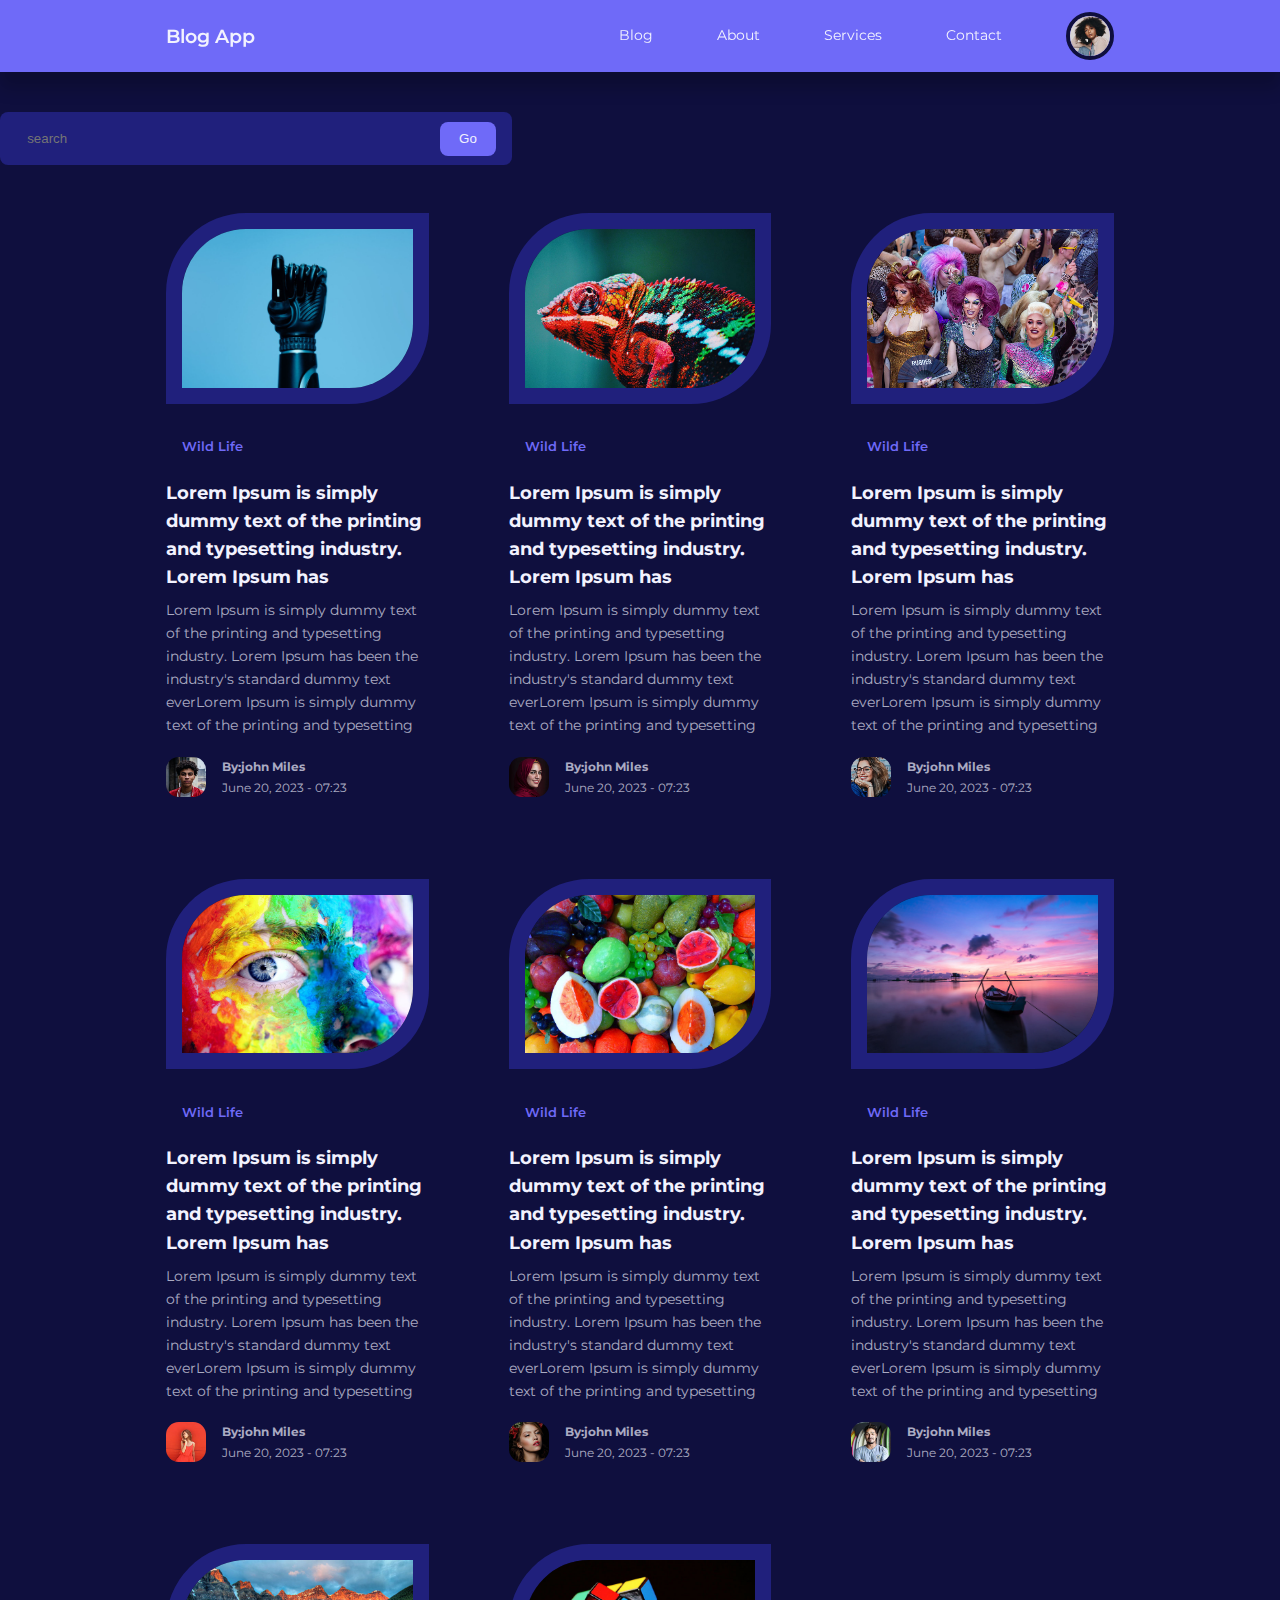
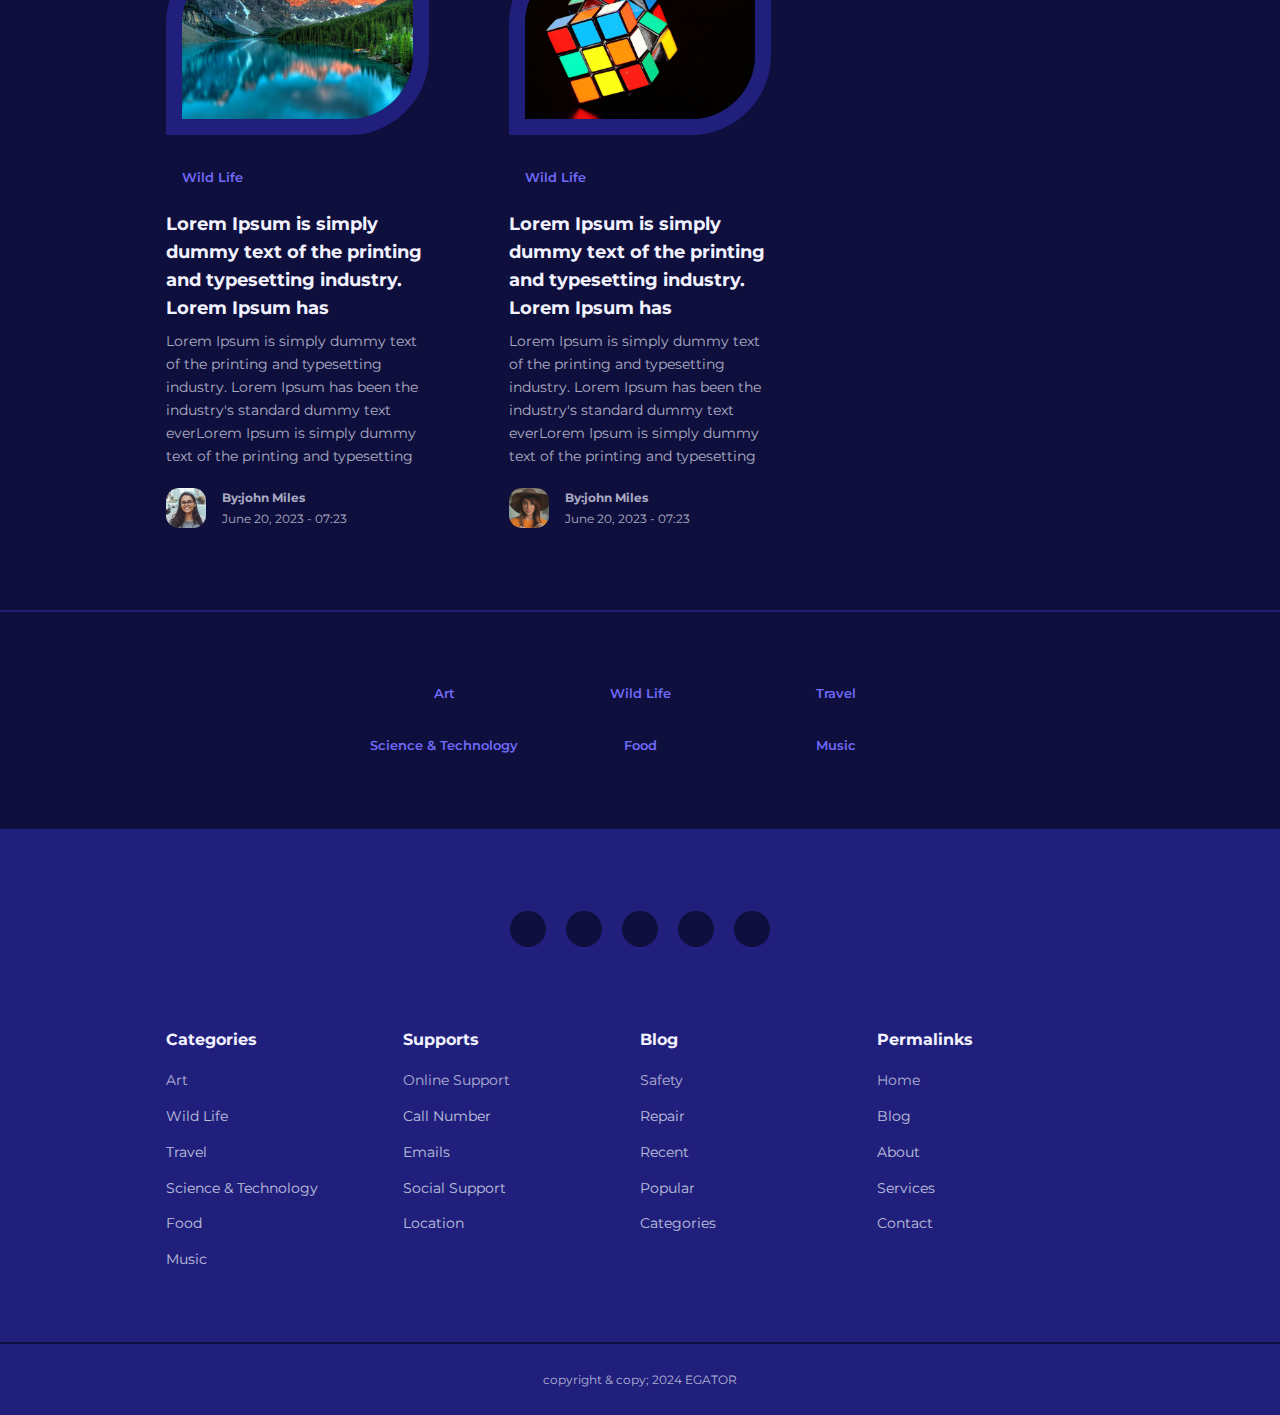
==== blogs_app/blog.html @ 901ac604 "update" ====
<!DOCTYPE html>
<html lang="en">
  <head>
    <meta charset="UTF-8" />
    <meta name="viewport" content="width=device-width, initial-scale=1.0" />
    <title>Responsive Multipage Blog Website</title>
    <link rel="stylesheet" href="style.css" />
    <link
      rel="stylesheet"
      href="https://unicons.iconscout.com/release/v4.0.0/css/line.css"
    />
    <link rel="preconnect" href="https://fonts.googleapis.com" />
    <link rel="preconnect" href="https://fonts.gstatic.com" crossorigin />
    <link
      href="https://fonts.googleapis.com/css2?family=Montserrat:wght@100..900&family=Open+Sans:wght@300..800&display=swap"
      rel="stylesheet"
    />
  </head>
  <body>
    <!-- Start Navbar -->
    <nav>
      <div class="container nav__container">
        <a href="index.html" class="nav__logo">Blog App</a>
        <ul class="nav__items">
          <li><a href="blog.html">Blog</a></li>
          <li><a href="about.html">About</a></li>
          <li><a href="services.html">Services</a></li>
          <li><a href="contact.html">Contact</a></li>
          <!-- <li><a href="signin.html">sign In</a></li> -->
          <li class="nav__profile">
            <div class="avatar"><img src="./images/avatar1.jpg" /></div>
            <ul>
              <li><a href="dashboard.html">Dashboard</a></li>
              <li><a href="logout.html">Log Out</a></li>
            </ul>
          </li>
        </ul>
        <button id="open__nav-btn"><i class="uil uil-bars"></i></button>
        <button id="close__nav-btn"><i class="uil uil-times"></i></button>
      </div>
    </nav>
    <!-- End of Navbar -->

    <!--   start search section -->
     <section class="search__bar">
      <form class="search search__bar-container" action="">
        <div>
          <i class="uil uil-search"></i>
          <input type="search" name="" placeholder="search">
        </div>
        <button type="submit" class="btn">Go</button>
      </form>
     </section>
    <!--   End search section -->
 
    <!-- Start Post -->
    <section class="posts">
      <div class="container posts__container">
        <article class="post">
          <div class="post__thumbnail">
            <img src="./images/blog2.jpg" />
          </div>
          <div class="post__info">
            <a href="" class="category__button">Wild Life</a>
            <h3 class="post__title">
              <a href="post.html"
                >Lorem Ipsum is simply dummy text of the printing and
                typesetting industry. Lorem Ipsum has</a
              >
            </h3>
            <p class="post__body">Lorem Ipsum is simply dummy text of the printing and typesetting
              industry. Lorem Ipsum has been the industry's standard dummy text
              everLorem Ipsum is simply dummy text of the printing and typesetting
            </p>
            <div class="post__author">
              <div class="post__author-avatar">
                <img src="./images/avatar3.jpg">
              </div>
              <div class="post__author-info">
                <h5>By:john Miles</h5>
                <small>June 20, 2023 - 07:23</small>
              </div>
            </div>
          </div>
        </article>
        <article class="post">
          <div class="post__thumbnail">
            <img src="./images/blog3.jpg" />
          </div>
          <div class="post__info">
            <a href="" class="category__button">Wild Life</a>
            <h3 class="post__title">
              <a href="post.html"
                >Lorem Ipsum is simply dummy text of the printing and
                typesetting industry. Lorem Ipsum has</a
              >
            </h3>
            <p class="post__body">Lorem Ipsum is simply dummy text of the printing and typesetting
              industry. Lorem Ipsum has been the industry's standard dummy text
              everLorem Ipsum is simply dummy text of the printing and typesetting
            </p>
            <div class="post__author">
              <div class="post__author-avatar">
                <img src="./images/avatar4.jpg">
              </div>
              <div class="post__author-info">
                <h5>By:john Miles</h5>
                <small>June 20, 2023 - 07:23</small>
              </div>
            </div>
          </div>
        </article>
        <article class="post">
          <div class="post__thumbnail">
            <img src="./images/blog4.jpg" />
          </div>
          <div class="post__info">
            <a href="" class="category__button">Wild Life</a>
            <h3 class="post__title">
              <a href="post.html"
                >Lorem Ipsum is simply dummy text of the printing and
                typesetting industry. Lorem Ipsum has</a
              >
            </h3>
            <p class="post__body">Lorem Ipsum is simply dummy text of the printing and typesetting
              industry. Lorem Ipsum has been the industry's standard dummy text
              everLorem Ipsum is simply dummy text of the printing and typesetting
            </p>
            <div class="post__author">
              <div class="post__author-avatar">
                <img src="./images/avatar5.jpg">
              </div>
              <div class="post__author-info">
                <h5>By:john Miles</h5>
                <small>June 20, 2023 - 07:23</small>
              </div>
            </div>
          </div>
        </article>
        <article class="post">
          <div class="post__thumbnail">
            <img src="./images/blog5.jpg" />
          </div>
          <div class="post__info">
            <a href="" class="category__button">Wild Life</a>
            <h3 class="post__title">
              <a href="post.html"
                >Lorem Ipsum is simply dummy text of the printing and
                typesetting industry. Lorem Ipsum has</a
              >
            </h3>
            <p class="post__body">Lorem Ipsum is simply dummy text of the printing and typesetting
              industry. Lorem Ipsum has been the industry's standard dummy text
              everLorem Ipsum is simply dummy text of the printing and typesetting
            </p>
            <div class="post__author">
              <div class="post__author-avatar">
                <img src="./images/avatar6.jpg">
              </div>
              <div class="post__author-info">
                <h5>By:john Miles</h5>
                <small>June 20, 2023 - 07:23</small>
              </div>
            </div>
          </div>
        </article>
        <article class="post">
          <div class="post__thumbnail">
            <img src="./images/blog6.jpg" />
          </div>
          <div class="post__info">
            <a href="" class="category__button">Wild Life</a>
            <h3 class="post__title">
              <a href="post.html"
                >Lorem Ipsum is simply dummy text of the printing and
                typesetting industry. Lorem Ipsum has</a
              >
            </h3>
            <p class="post__body">Lorem Ipsum is simply dummy text of the printing and typesetting
              industry. Lorem Ipsum has been the industry's standard dummy text
              everLorem Ipsum is simply dummy text of the printing and typesetting
            </p>
            <div class="post__author">
              <div class="post__author-avatar">
                <img src="./images/avatar7.jpg">
              </div>
              <div class="post__author-info">
                <h5>By:john Miles</h5>
                <small>June 20, 2023 - 07:23</small>
              </div>
            </div>
          </div>
        </article>
        <article class="post">
          <div class="post__thumbnail">
            <img src="./images/blog7.jpg" />
          </div>
          <div class="post__info">
            <a href="" class="category__button">Wild Life</a>
            <h3 class="post__title">
              <a href="post.html"
                >Lorem Ipsum is simply dummy text of the printing and
                typesetting industry. Lorem Ipsum has</a
              >
            </h3>
            <p class="post__body">Lorem Ipsum is simply dummy text of the printing and typesetting
              industry. Lorem Ipsum has been the industry's standard dummy text
              everLorem Ipsum is simply dummy text of the printing and typesetting
            </p>
            <div class="post__author">
              <div class="post__author-avatar">
                <img src="./images/avatar8.jpg">
              </div>
              <div class="post__author-info">
                <h5>By:john Miles</h5>
                <small>June 20, 2023 - 07:23</small>
              </div>
            </div>
          </div>
        </article>
        <article class="post">
          <div class="post__thumbnail">
            <img src="./images/blog8.jpg" />
          </div>
          <div class="post__info">
            <a href="" class="category__button">Wild Life</a>
            <h3 class="post__title">
              <a href="post.html"
                >Lorem Ipsum is simply dummy text of the printing and
                typesetting industry. Lorem Ipsum has</a
              >
            </h3>
            <p class="post__body">Lorem Ipsum is simply dummy text of the printing and typesetting
              industry. Lorem Ipsum has been the industry's standard dummy text
              everLorem Ipsum is simply dummy text of the printing and typesetting
            </p>
            <div class="post__author">
              <div class="post__author-avatar">
                <img src="./images/avatar9.jpg">
              </div>
              <div class="post__author-info">
                <h5>By:john Miles</h5>
                <small>June 20, 2023 - 07:23</small>
              </div>
            </div>
          </div>
        </article>
        <article class="post">
          <div class="post__thumbnail">
            <img src="./images/blog9.jpg" />
          </div>
          <div class="post__info">
            <a href="" class="category__button">Wild Life</a>
            <h3 class="post__title">
              <a href="post.html"
                >Lorem Ipsum is simply dummy text of the printing and
                typesetting industry. Lorem Ipsum has</a
              >
            </h3>
            <p class="post__body">Lorem Ipsum is simply dummy text of the printing and typesetting
              industry. Lorem Ipsum has been the industry's standard dummy text
              everLorem Ipsum is simply dummy text of the printing and typesetting
            </p>
            <div class="post__author">
              <div class="post__author-avatar">
                <img src="./images/avatar10.jpg">
              </div>
              <div class="post__author-info">
                <h5>By:john Miles</h5>
                <small>June 20, 2023 - 07:23</small>
              </div>
            </div>
          </div>
        </article>
      </div>
    </section>
<!-- End of Post -->

<!-- Start Category -->
<section class="category__buttons">
  <div class="container category__buttons-container">
    <a href="" class="category__button">Art</a>
    <a href="" class="category__button">Wild Life</a>
    <a href="" class="category__button">Travel</a>
    <a href="" class="category__button">Science & Technology</a>
    <a href="" class="category__button">Food</a>
    <a href="" class="category__button">Music</a>
 </div>
</section>
<!-- End of Category -->

<!-- Start Category -->
 <footer class="footer">
  <div class="footer__socials">
    <a href="https://www.youtube.com/egatortutorials" target="_blank"><i class="uil uil-youtube"></i></a>
    <a href="https://www.facebook.com/" target="_blank"><i class="uil uil-facebook"></i></a>
    <a href="https://www.instagram.com/" target="_blank"><i class="uil uil-instagram"></i></a>
    <a href="https://www.linkedin.com/" target="_blank"><i class="uil uil-linkedin"></i></a>
    <a href="https://www.twiter.com/" target="_blank"><i class="uil uil-twiter"></i></a>
  </div>
  <div class="container footer__container">
    <article>
      <h4>Categories</h4>
        <ul>
          <li><a href=""></a>Art</li>
          <li><a href="">Wild Life</a></li>
          <li><a href="">Travel</a></li>
          <li><a href="">Science & Technology</a></li>
          <li><a href="">Food</a></li>
          <li><a href="">Music</a></li>
        </ul>
    </article>
    <article>
      <h4>Supports</h4>
        <ul>
          <li><a href=""></a>Online Support</li>
          <li><a href="">Call Number</a></li>
          <li><a href="">Emails</a></li>
          <li><a href="">Social Support</a></li>
          <li><a href="">Location</a></li>
        </ul>
    </article>
    <article>
      <h4>Blog</h4>
        <ul>
          <li><a href=""></a>Safety</li>
          <li><a href="">Repair</a></li>
          <li><a href="">Recent</a></li>
          <li><a href="">Popular</a></li>
          <li><a href="">Categories</a></li>
        </ul>
    </article>
    <article>
      <h4>Permalinks</h4>
        <ul>
          <li><a href=""></a>Home</li>
          <li><a href="">Blog</a></li>
          <li><a href="">About</a></li>
          <li><a href="">Services</a></li>
          <li><a href="">Contact</a></li>
        </ul>
    </article>
  </div>
  <div class="footer__copyright">
    <small>copyright & copy; 2024 EGATOR</small>
  </div>
 </footer>
<!-- End of Category -->
<script src="main.js"></script>
  </body>
</html>
---- blogs_app/style.css ----
:root {
  --color-primary: #6f6af8;
  --color-primary-light: hsl(242, 91%, 69, 18%);
  --color-primary-variant: #5854c7;
  --color-red: #da0f3f;
  --color-red-light: hsl(346, 87%, 46%, 15%);
  --color-green: #00c476;
  --color-green-light: hsl(156, 100%, 38%, 15%);
  --color-gray-900: #20207c;
  --color-gray-700: #2d2b7c;
  --color-gray-300: rgba(242, 242, 254, 0.3);
  --color-gray-200: rgba(241, 241, 255, 0.7);
  --color-white: #f2f2fe;
  --color-bg: #0f0f3e;

  transition: all 300ms ease;

  --container-width-lg: 74%;
  --container-width-md: 88%;
  --font-width: 40%;

  --card-border-radius-1: 0.3rem;
  --card-border-radius-2: 0.5rem;
  --card-border-radius-3: 0.8rem;
  --card-border-radius-4: 2rem;
  --card-border-radius-5: 5rem;
}

* {
  margin: 0;
  padding: 0;
  outline: 0;
  border: 0;
  appearance: 0;
  list-style: none;
  text-decoration: none;
}

body {
  font-family: "Montserrat", sans-serif;
  line-height: 1.6;
  color: var(--color-gray-200);
  /* overflow: hidden; */
  background-color: var(--color-bg);
  font-size: 0.9rem;
}

.container {
  width: var(--container-width-lg);
  max-width: 1800px;
  margin-inline: auto;
}
section {
  margin-top: 3rem;
  width: 100vw;
}
h1 h2 h3 h4 h5 {
  color: var(--color-white);
}
h1 {
  font-size: 3rem;
  margin: 1rem 0;
}
h2 {
  font-size: 1.7rem;
  margin: 1rem 0;
}
h3 {
  font-size: 1.1rem;
  margin: 0.8rem 0 0.5rem;
}
h4 {
  font-size: 1rem;
}
a {
  color: var(--color-white);
  transition: var(--transition);
}
img {
  display: block;
  width: 100%;
  object-fit: cover;
}

/* NavBar styling *********************************************/
nav {
  background: var(--color-primary);
  width: 100vw;
  height: 4.5rem;
  position: fixed;
  top: 0;
  z-index: 10;
  box-shadow: 0 1rem 1rem rgba(0, 0, 0, 0.2);
}
nav button {
  display: none;
}
.nav__container {
  height: 100%;
  display: flex;
  align-items: center;
  justify-content: space-between;
}
.avatar {
  width: 2.5rem;
  height: 2.5rem;
  border-radius: 50%;
  overflow: hidden;
  border: 0.3rem solid var(--color-bg);
}
.nav__logo {
  font-weight: 600;
  font-size: 1.2rem;
}
.nav__items {
  display: flex;
  align-items: center;
  gap: 4rem;
}
.nav__profile {
  position: relative;
  cursor: pointer;
}
.nav__profile ul {
  position: absolute;
  top: 125%;
  right: 0;
  display: flex;
  flex-direction: column;
  box-shadow: 0 3rem 3rem rgba(0, 0, 0, 0.4);
  background: var(--color-gray-900);
  visibility: hidden;
  opacity: 0;
  transition: var(--transition);
}
.nav__profile:hover > ul {
  visibility: visible;
  opacity: 1;
}
.nav__profile ul li a {
  padding: 1rem;
  background: var(--color-gray-900);
  display: block;
  width: 100%;
}
.nav__profile ul li:last-child a {
  background: var(--color-red);
  color: var(--color-bg);
}

/* category button *******************************************************/
.category__button {
  background: var(--color-primary-light);
  color: var(--color-primary);
  display: inline-block;
  padding: 0.5rem 1rem;
  border-radius: var(--card-border-radius-2);
  font-weight: 600;
  font-size: 0.8rem;
  text-align: center;
}
.category__button:hover {
  color: var(--color-white);
}

/* general post ******************************************************/
.post__thumbnail {
  border-radius: var(--card-border-radius-5) 0;
  border: 1rem solid var(--color-gray-900);
  overflow: hidden;
  margin-bottom: 1.6rem;
}

.post:hover.post__thumbnail img {
  filter: saturate(0);
  transition: filter 500ms ease;
}
.post__author {
  display: flex;
  gap: 1rem;
  margin-top: 1.2rem;
}
.post__author-avatar {
  width: 2.5rem;
  height: 2.5rem;
  border-radius: var(--card-border-radius-3);
  overflow: hidden;
}

/* Featured ***************************************************************/
.featured {
  margin-top: 8rem;
}

.featured__container {
  display: grid;
  grid-template-columns: 1fr 1fr;
  gap: 4rem;
}
.featured .post__thumbnail {
  height: fit-content;
}

/* Post ***************************************************************/

.posts__container {
  display: grid;
  grid-template-columns: repeat(3, 1fr);
  gap: 5rem;
  margin-bottom: 5rem;
}

/* Category Buttons ***************************************************************/
.category__buttons {
  padding: 4rem 0;
  border-top: 2px solid var(--color-gray-900);
  border-bottom: 2px solid var(--color-gray-900);
}

.category__buttons-container {
  width: fit-content;
  display: grid;
  grid-template-columns: repeat(3, 1fr);
  gap: 1rem;
}

/* Category Buttons ***************************************************************/
.footer {
  background: var(--color-gray-900);
  padding: 5rem 0 0;
  box-shadow: inset 0 1.5rem grba(0, 0, 0, 0.2);
}
.footer__socials {
  margin-inline: auto;
  width: fit-content;
  margin-bottom: 5rem;
  display: flex;
  justify-content: space-between;
  align-items: center;
  gap: 1.2rem;
}
.footer__socials a {
  background-color: var(--color-bg);
  border-radius: 50%;
  width: 2.3rem;
  height: 2.3rem;
  display: flex;
  align-items: center;
  justify-content: center;
}
.footer__socials a:hover {
  background-color: var(--color-white);
  color: var(--color-bg);
}
.footer__container {
  display: grid;
  grid-template-columns: repeat(4, 1fr);
}
.footer h4 {
  color: var(--color-white);
  margin-bottom: 0.6rem;
}
.footer ul li {
  padding: 0.4rem 0;
}
.footer ul a {
  opacity: 0.75;
}
.footer ul a:hover {
  letter-spacing: 0.2rem;
  opacity: 1;
}
.footer__copyright {
  text-align: center;
  padding: 1.5rem 0;
  border-top: 2px solid var(--color-bg);
  margin-top: 4rem;
}

/* serch bar style *********************************************/
.search__bar {
 margin-top: 7rem;
}
.search__bar-container {
  position: relative;
  width: 30rem;
  background: var(--color-gray-900);
  display: flex;
  align-items: center;
  justify-content: space-between;
  overflow: hidden;
  padding: 0.6rem 1rem;
  border-radius: var(--card-border-radius-2);
  color: var(--color-gray-300);
}
.search__bar-container > div{
  width: 100%;
  display: flex;
  align-items: center;
}
.search__bar input{
  background: transparent;
  margin-left: 0.7rem;
  padding: 0.5rem 0;
  width: 100%;
}
.search__bar-input::placeholder{
  color: var(--color-gray-300);
}

/* button *********************************************/

.btn{
  display: inline-block;
  width: fit-content;
  padding: 0.6rem 1.2rem;
  background: var(--color-primary);
  border-radius: var(--card-border-radius-2);
  cursor: pointer;
  transition: var(--transition);
  color: var(--color-white);
}

/* single post *********************************************/
.singlepost{
  margin: 6rem 0 2rem;
}
.singlepost__container{
  width: var(--font-width);
  background: var(--color-gray-900);
  padding: 1rem 2rem 3rem;
}
.singlepost__thumbnail{
 margin: 1.5rem 0 1rem;
}
.singlepost__container p{
  margin-top: 1rem;
  line-height: 1.7;
}

/* Media Query (Medium Device) *********************************************/
@media screen and (max-width: 1024) {
  /* ********************** General ******************************* */
  .container {
    width: var(--container-width-md);
  }

  h2 {
    font-size: 1.6rem;
  }
  h3 {
    font-size: 1.2rem;
  }
  h3 {
    font-size: 0.8rem;
  }

/* ********************** General ******************************* */
nav button {
  display: inline-block;
  font-size: 1.5rem;
  background: transparent;
  color: var(--color-white);
  cursor: pointer;
}
nav button#close_nav-btn {
  display: none;
}
.nav__container {
  position: relative;
}
.nav__items {
  position: absolute;
  flex-direction: column;
  top: 100%;
  right: 0rem;
  width: 12rem;
  align-items: flex-start;
  justify-content: center;
  gap: 0;
  display: none;
}
.nav__items li {
  width: 100%;
  height: 4.5rem;
  display: flex;
  align-items: center;
  box-shadow: -2rem 3rem 7rem rgba(0, 0, 0, 0.7);
  background: var(--color-gray-900);
  border-top: 1px solid var(--color-bg);
  animation: animateDropdown 1s 0s ease forwards;
  opacity: 0;
  transform-origin: top;
}
.nav__items li:nth-child(2) {
  animation-delay: 200ms;
}
.nav__items li:nth-child(3) {
  animation-delay: 400ms;
}
.nav__items li:nth-child(4) {
  animation-delay: 600ms;
}
.nav__items li:nth-child(5) {
  animation-delay: 800ms;
}

@keyframes animateDropdown {
  0% {
    transform: rotateX(90deg);
  }
  100% {
    transform: rotateX(0deg);
    opacity: 1;
  }
}
.nav__items li a {
  border: 0;
  width: 100%;
  height: 100%;
  background: var(--color-gray-900);
  padding: 0 2rem;
  display: flex;
  align-items: center;
}
.nav__profile {
  background: var(--color-gray-900);
}
.nav__profile ul {
  top: 100%;
  width: 100%;
}
.nav__profile .avatar {
  margin-left: 2rem;
  border: 0;
}
.featured__container{
  gap: 3rem;
}
.posts__container{
  grid-template-columns: 1fr 1fr;
  gap: 3rem;
}
.footer__container{
  grid-template-columns: 1fr 1fr;
  gap: 3rem;
}
}
/* Media Query (Small Device) *********************************************/
@media screen and (max-width: 600px) {
  /* ********************** General ******************************* */
  .section {
    margin-top: 2rem;
  }

  h1 {
    font-size: 2rem;
  }
  .featured{
    margin-top: 6rem;
  }
 .featured__container{
  grid-template-columns: 1fr;
  gap: 0;
 }
 .posts__container{
  grid-template-columns: 1fr;
 }
 .category__buttons-container{
  grid-template-columns: 1fr 1fr;
 }
 .footer__container{
  grid-template-columns: 1fr;
  text-align: center;
  gap: 2rem;
 }
  /* ********************** Blog ******************************* */
.search__bar-container{
  width: var(--container-width-md);
}

}
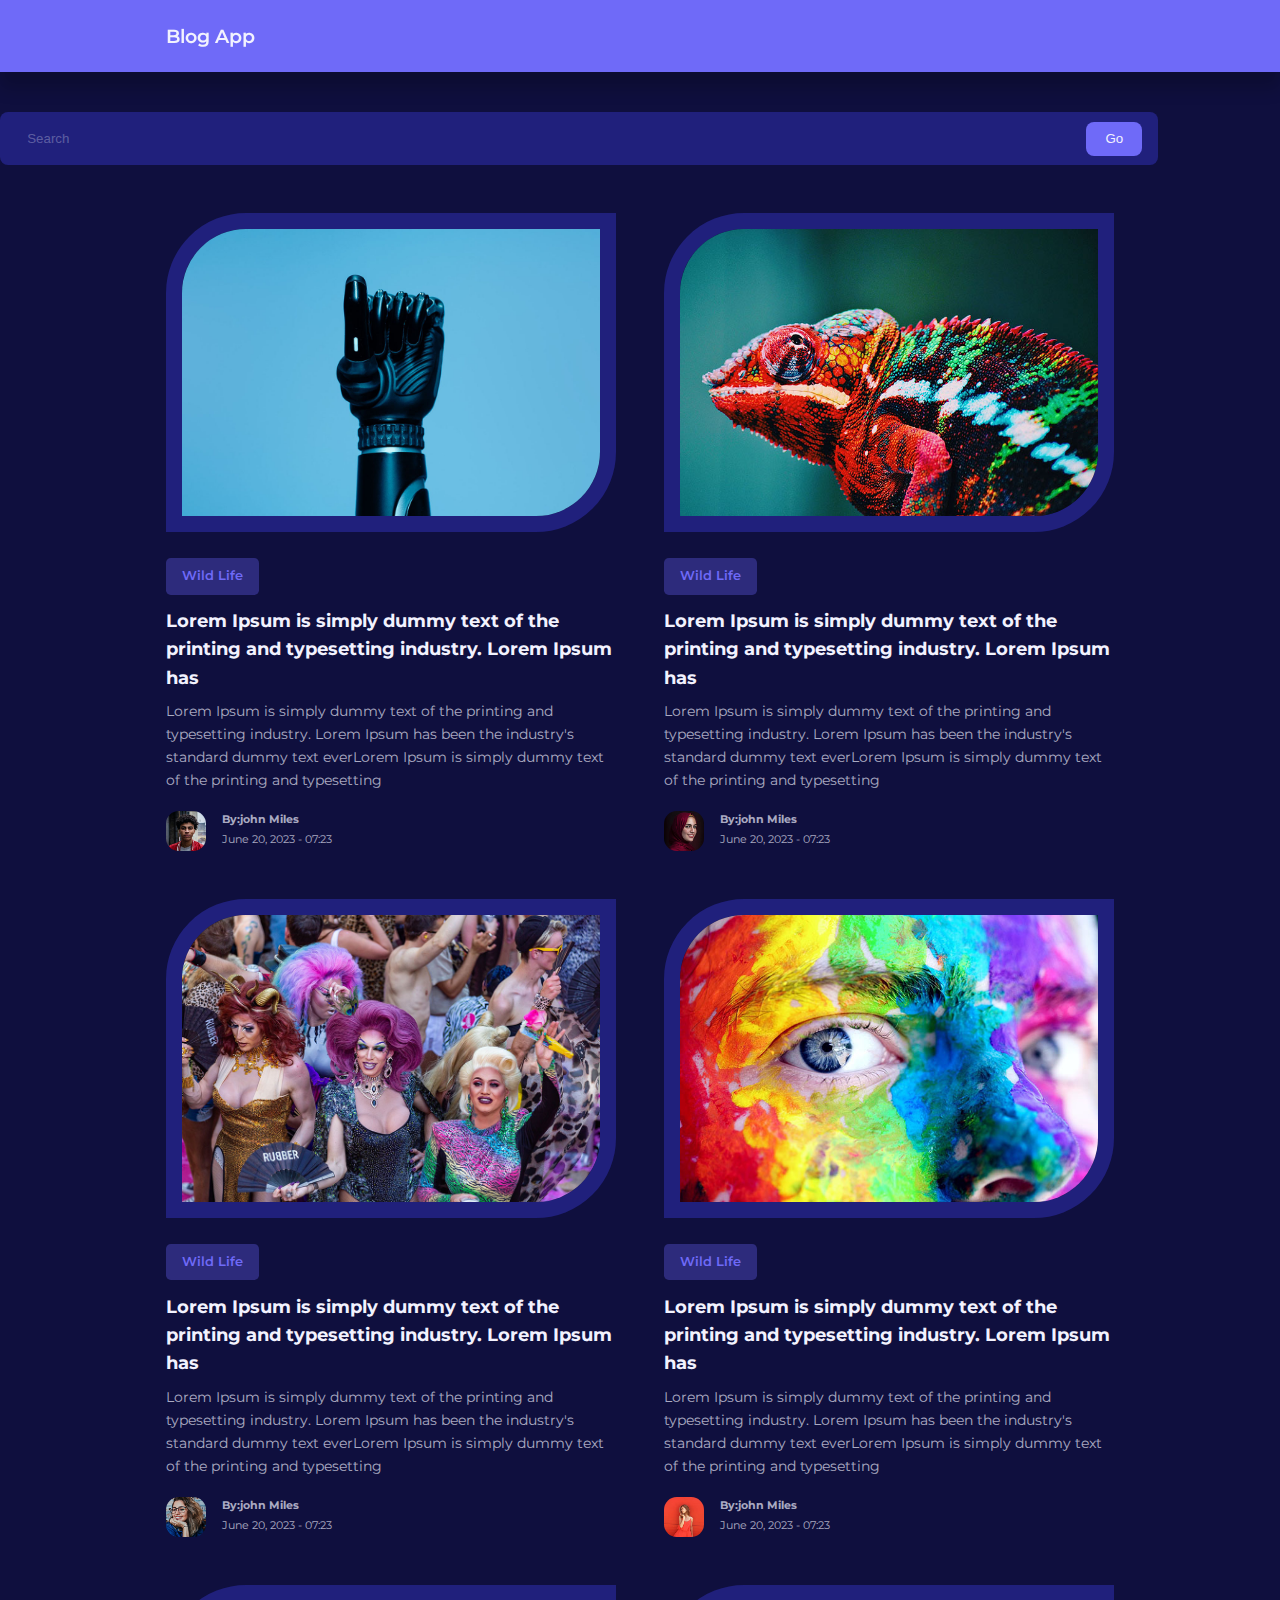
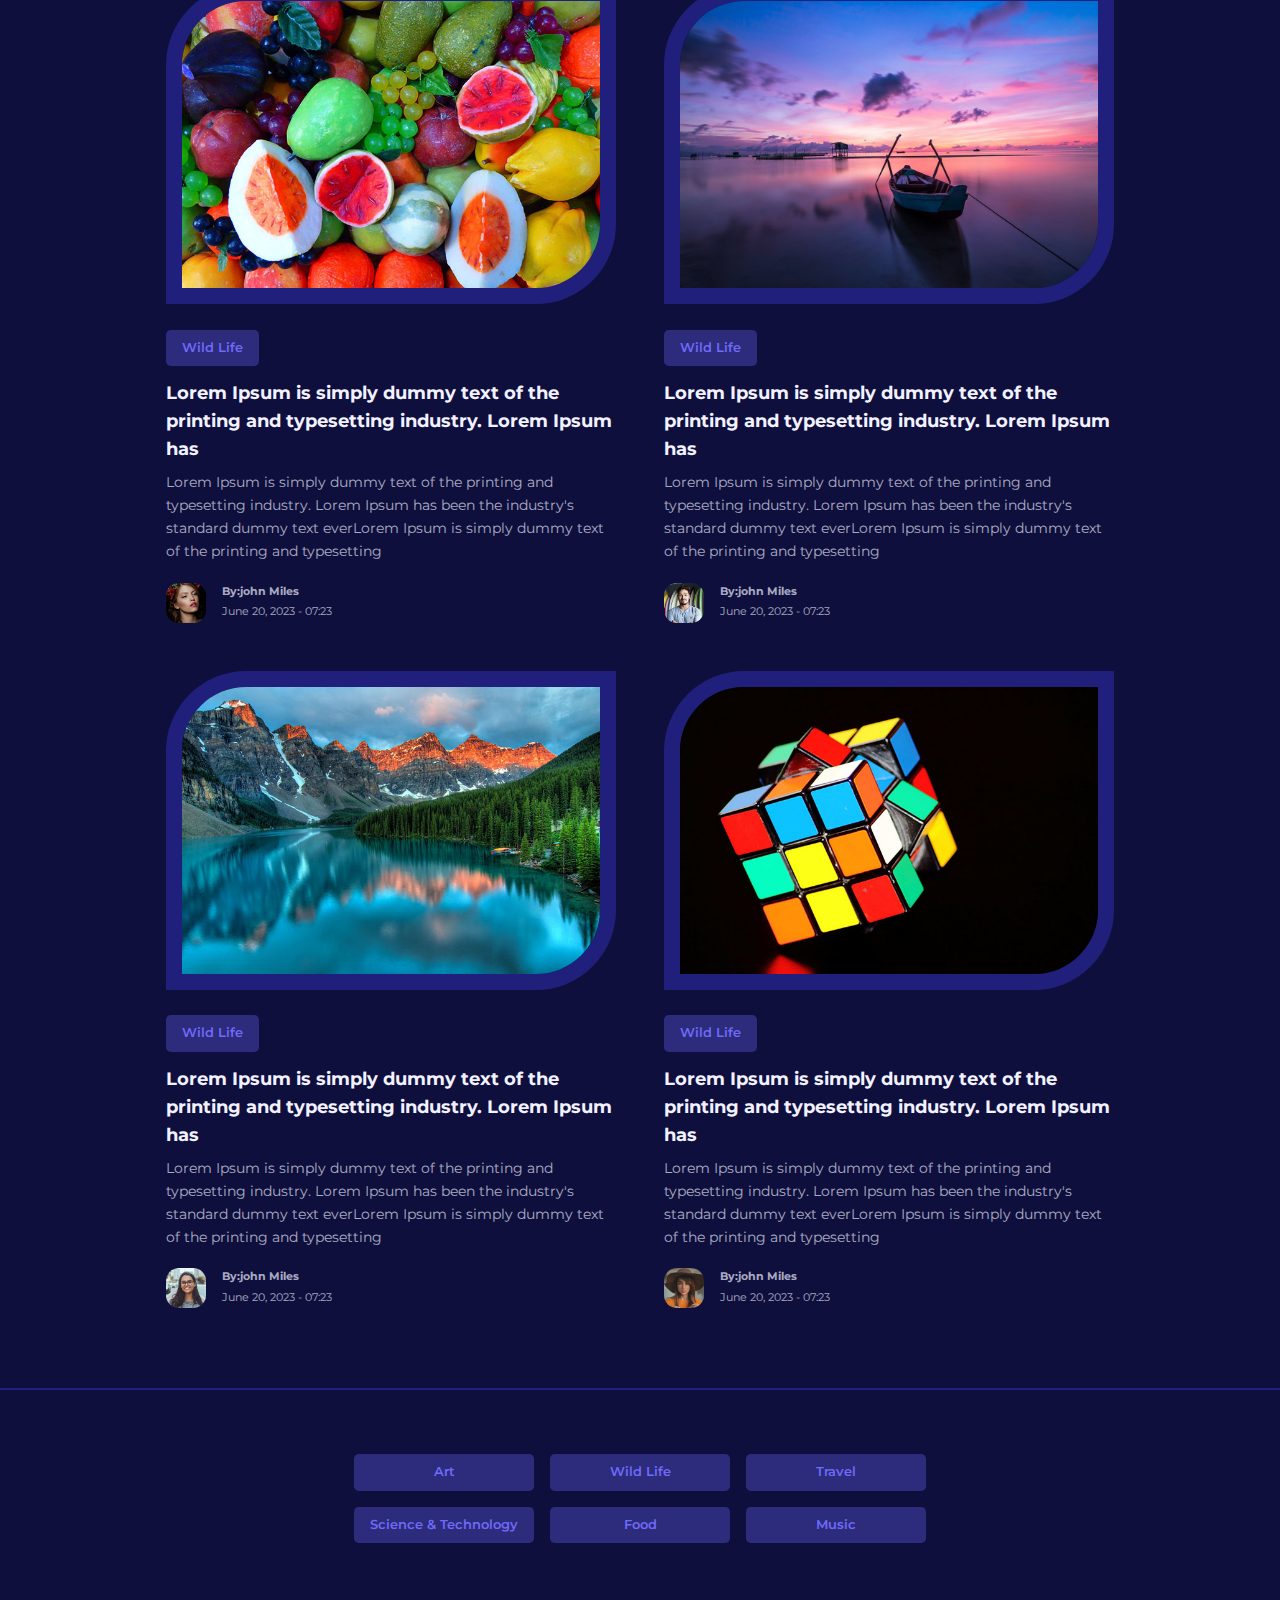
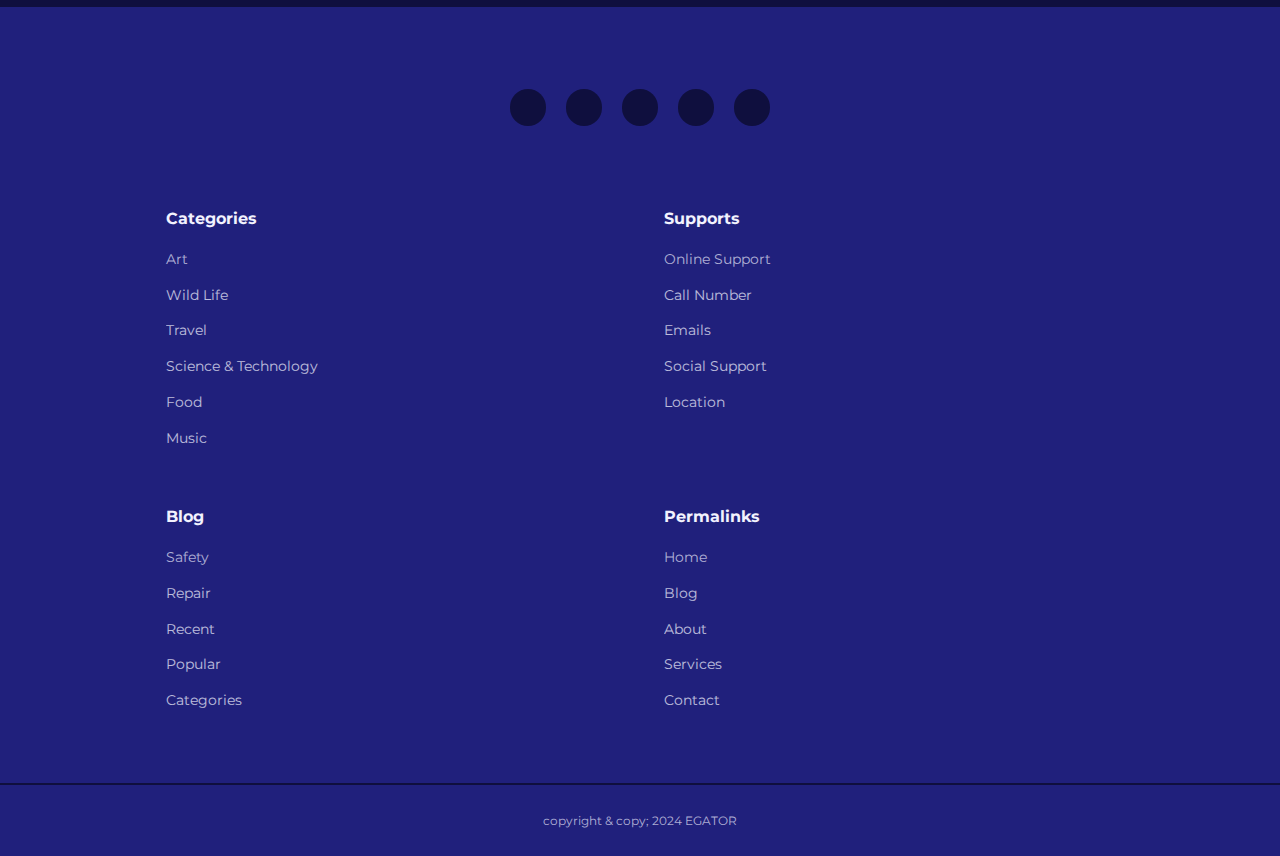
==== commit 3b49c1ce: "update" ====
--- a/blogs_app/blog.html
+++ b/blogs_app/blog.html
@@ -41,18 +41,18 @@
     </nav>
     <!-- End of Navbar -->
 
-    <!--   start search section -->
-     <section class="search__bar">
-      <form class="search search__bar-container" action="">
-        <div>
-          <i class="uil uil-search"></i>
-          <input type="search" name="" placeholder="search">
-        </div>
-        <button type="submit" class="btn">Go</button>
-      </form>
-     </section>
-    <!--   End search section -->
- 
+    <!-- Start Featured -->
+    <section class="search__bar">
+        <form class="search search__bar-container" action="">
+          <div class="search__input-container">
+            <i class="uil uil-search"></i>
+            <input type="search" name="" placeholder="Search">
+          </div>
+          <button type="submit" class="btn">Go</button>
+        </form>
+    </section>
+    <!-- End of Featured -->
+
     <!-- Start Post -->
     <section class="posts">
       <div class="container posts__container">
@@ -296,7 +296,7 @@
     <a href="https://www.facebook.com/" target="_blank"><i class="uil uil-facebook"></i></a>
     <a href="https://www.instagram.com/" target="_blank"><i class="uil uil-instagram"></i></a>
     <a href="https://www.linkedin.com/" target="_blank"><i class="uil uil-linkedin"></i></a>
-    <a href="https://www.twiter.com/" target="_blank"><i class="uil uil-twiter"></i></a>
+    <a href="https://www.twitter.com/" target="_blank"><i class="uil uil-twitter"></i></a>
   </div>
   <div class="container footer__container">
     <article>
--- a/blogs_app/style.css
+++ b/blogs_app/style.css
@@ -40,7 +40,7 @@
   font-family: "Montserrat", sans-serif;
   line-height: 1.6;
   color: var(--color-gray-200);
-  /* overflow: hidden; */
+  overflow-x: hidden;
   background-color: var(--color-bg);
   font-size: 0.9rem;
 }
@@ -150,11 +150,11 @@
 
 /* category button *******************************************************/
 .category__button {
-  background: var(--color-primary-light);
+  background: var(--color-gray-700);
   color: var(--color-primary);
   display: inline-block;
   padding: 0.5rem 1rem;
-  border-radius: var(--card-border-radius-2);
+  border-radius: var(--card-border-radius-1);
   font-weight: 600;
   font-size: 0.8rem;
   text-align: center;
@@ -278,9 +278,11 @@
 }
 
 /* serch bar style *********************************************/
+
 .search__bar {
- margin-top: 7rem;
-}
+  margin-top: 7rem;
+}
+
 .search__bar-container {
   position: relative;
   width: 30rem;
@@ -293,19 +295,26 @@
   border-radius: var(--card-border-radius-2);
   color: var(--color-gray-300);
 }
-.search__bar-container > div{
-  width: 100%;
-  display: flex;
-  align-items: center;
-}
-.search__bar input{
+
+.search__bar-container > div {
+  width: 100%;
+  display: flex;
+  align-items: center;
+}
+
+.search__bar input {
   background: transparent;
   margin-left: 0.7rem;
   padding: 0.5rem 0;
   width: 100%;
 }
-.search__bar-input::placeholder{
+
+.search__bar input::placeholder {
   color: var(--color-gray-300);
+}
+/* ********************** Blog ******************************* */
+.search__bar-container{
+  width: 60%;
 }
 
 /* button *********************************************/
@@ -325,7 +334,7 @@
 .singlepost{
   margin: 6rem 0 2rem;
 }
-.singlepost__container{
+.singlepost__container {
   width: var(--font-width);
   background: var(--color-gray-900);
   padding: 1rem 2rem 3rem;
@@ -333,9 +342,13 @@
 .singlepost__thumbnail{
  margin: 1.5rem 0 1rem;
 }
-.singlepost__container p{
+.singlepost__container p {
   margin-top: 1rem;
   line-height: 1.7;
+  font-size: small;
+}
+.post__author-info{
+  font-size: small;
 }
 
 /* Media Query (Medium Device) *********************************************/
@@ -351,10 +364,10 @@
   h3 {
     font-size: 1.2rem;
   }
-  h3 {
+  h5 {
     font-size: 0.8rem;
   }
-
+}
 /* ********************** General ******************************* */
 nav button {
   display: inline-block;
@@ -404,7 +417,6 @@
 .nav__items li:nth-child(5) {
   animation-delay: 800ms;
 }
-
 @keyframes animateDropdown {
   0% {
     transform: rotateX(90deg);
@@ -414,8 +426,9 @@
     opacity: 1;
   }
 }
-.nav__items li a {
-  border: 0;
+
+.nav__items li a{
+  border-radius: 0;
   width: 100%;
   height: 100%;
   background: var(--color-gray-900);
@@ -423,17 +436,19 @@
   display: flex;
   align-items: center;
 }
-.nav__profile {
-  background: var(--color-gray-900);
-}
-.nav__profile ul {
+.nav__profile{
+  background: var(--color-gray-900);
+}
+.nav__profile ul{
   top: 100%;
   width: 100%;
 }
-.nav__profile .avatar {
+.nav__profile .avatar{
   margin-left: 2rem;
   border: 0;
 }
+
+
 .featured__container{
   gap: 3rem;
 }
@@ -445,7 +460,14 @@
   grid-template-columns: 1fr 1fr;
   gap: 3rem;
 }
-}
+/* ********************** Blog ******************************* */
+.search__bar-container{
+  width: var(--container-width-md);
+}
+
+/* ********************** Single Post Container ******************************* */
+
+
 /* Media Query (Small Device) *********************************************/
 @media screen and (max-width: 600px) {
   /* ********************** General ******************************* */
@@ -474,31 +496,28 @@
   text-align: center;
   gap: 2rem;
  }
-  /* ********************** Blog ******************************* */
-.search__bar-container{
-  width: var(--container-width-md);
-}
-
-}
-
-
-
-
-
-
-
-
-
-
-
-
-
-
-
-
-
-
-
-
-
-
+  
+
+}
+
+
+
+
+
+
+
+
+
+
+
+
+
+
+
+
+
+
+
+
+
+
